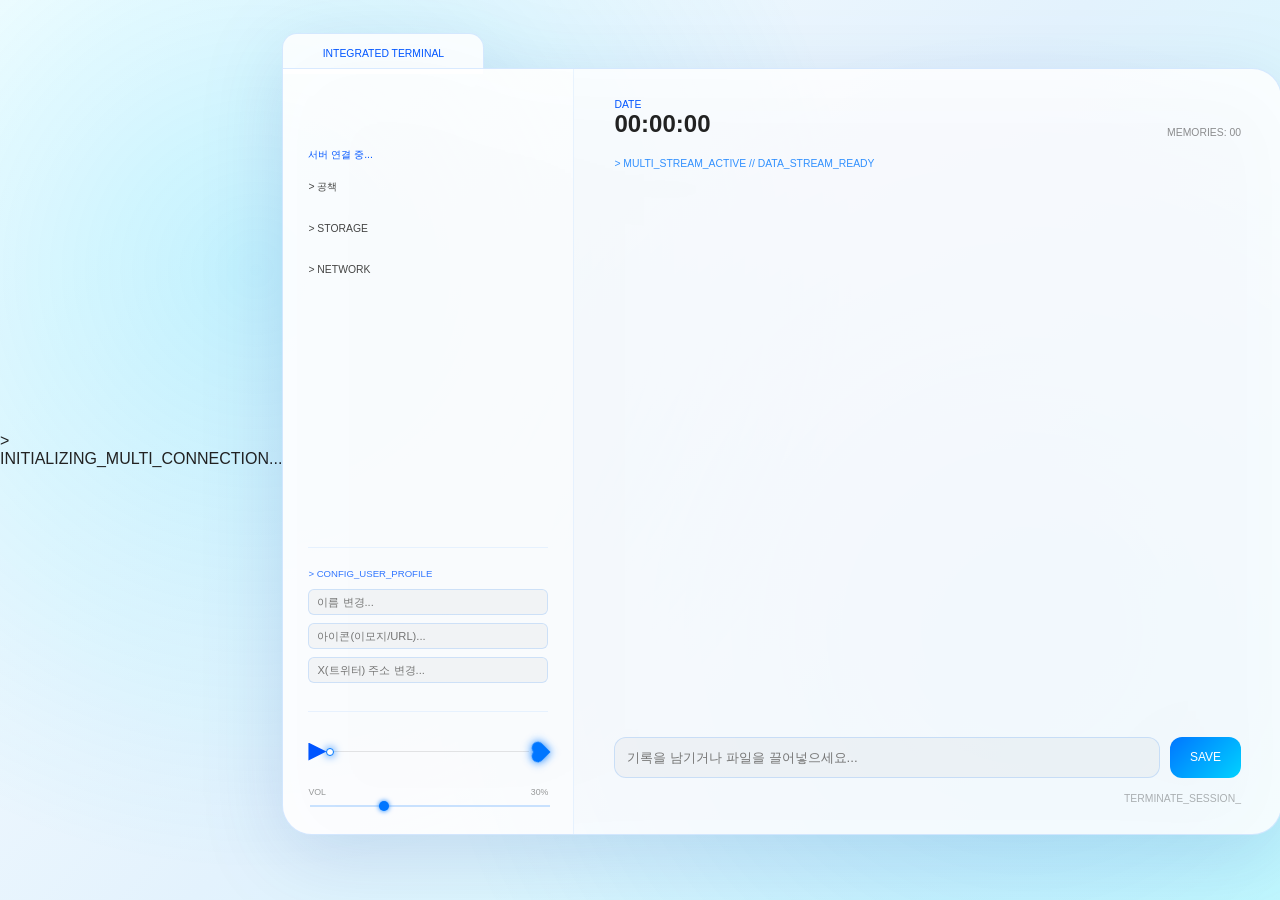
==== main.html @ 359baa12 "Refactor Firebase database imports and profile handling" ====
<!DOCTYPE html>
<html lang="ko">
<head>
    <meta charset="UTF-8">
    <meta name="viewport" content="width=device-width, initial-scale=1.0">
    <title>anajoyo / MULTI_INTEGRATED_TERMINAL</title>
    <link href="https://webfontworld.github.io/gmarket/GmarketSans.css" rel="stylesheet">
    <link rel="stylesheet" href="style.css">
    <style>
        .tool-btn {
            font-size: 9px;
            padding: 3px 8px;
            background: rgba(255, 255, 255, 0.05);
            border: 1px solid rgba(255, 126, 185, 0.3);
            color: #fff;
            cursor: pointer;
            border-radius: 4px;
            font-family: 'GmarketSansBold', sans-serif;
            transition: all 0.2s;
        }
        .tool-btn:hover { background: rgba(255, 126, 185, 0.2); }
        .tool-btn.active {
            background: #ff7eb9;
            color: #fff;
            border-color: #fff;
            box-shadow: 0 0 10px #ff7eb9;
        }
        #drawing-canvas {
            position: absolute;
            top: 0;
            left: 0;
            z-index: 500;
            pointer-events: none;
        }
        #chat-image-overlay {
            position: fixed;
            top: 0;
            left: 0;
            width: 100%;
            height: 100%;
            background: rgba(0, 0, 0, 0.9);
            z-index: 2000;
            display: none;
            align-items: center;
            justify-content: center;
            cursor: zoom-out;
        }
        #chat-image-overlay img {
            max-width: 90%;
            max-height: 90%;
            object-fit: contain;
            border: 2px solid rgba(255, 255, 255, 0.1);
            border-radius: 8px;
            box-shadow: 0 0 30px rgba(0, 0, 0, 0.5);
        }
        .user-list-container {
            display: flex;
            gap: 6px;
            flex-wrap: wrap;
            margin-bottom: 12px;
            min-height: 32px;
            align-items: center;
        }
        .user-avatar-btn {
            width: 32px;
            height: 32px;
            border-radius: 50%;
            background: linear-gradient(135deg, var(--main-pink), var(--main-purple));
            display: flex;
            align-items: center;
            justify-content: center;
            font-size: 14px;
            border: 2px solid rgba(255,255,255,0.2);
            cursor: pointer;
            box-shadow: 0 0 8px rgba(255, 126, 185, 0.3);
            transition: transform 0.2s, box-shadow 0.2s;
            position: relative;
        }
        .user-avatar-btn:hover {
            transform: scale(1.1);
            box-shadow: 0 0 15px var(--main-pink);
        }
        .user-avatar-btn .user-tooltip {
            position: absolute;
            bottom: -22px;
            left: 50%;
            transform: translateX(-50%);
            background: #111116;
            color: #fff;
            font-size: 8px;
            padding: 2px 6px;
            border-radius: 4px;
            border: 1px solid var(--main-pink);
            white-space: nowrap;
            display: none;
            z-index: 10;
        }
        .user-avatar-btn:hover .user-tooltip {
            display: block;
        }
    </style>
</head>
<body ondragover="event.preventDefault()" ondrop="window.handleDrop(event)">

    <div id="chat-image-overlay" onclick="window.closeChatImage()">
        <img id="chat-large-img" src="" alt="Large View">
    </div>

    <div id="sticker-book" class="sticker-container">
        <div class="sticker-header">
            <div class="header-title">
                <span style="font-size: 10px;">📁</span> MULTI_STICKER_EXPLORER_V1.0
            </div>
            <div style="display: flex; gap: 8px; align-items: center;">
                <button onclick="window.setMode('edit')" id="btn-edit" class="tool-btn active">MOVE_EDIT</button>
                <button onclick="window.setMode('draw')" id="btn-draw" class="tool-btn">PENCIL</button>
                <button onclick="window.setMode('erase')" id="btn-erase" class="tool-btn">ERASER</button>
                
                <input type="color" id="pen-color" value="#ff7eb9" style="width:18px; height:18px; border:none; background:none; cursor:pointer;">
                <button onclick="window.clearCanvas()" class="tool-btn" style="border-color: #ff4b4b; color: #ff4b4b;">CLEAR</button>
                <div class="header-close" onclick="window.closeStickerBook()">[CLOSE_X]</div>
            </div>
        </div>
        
        <div id="sticker-area-wrapper">
            <div id="sticker-area">
                <canvas id="drawing-canvas" width="4000" height="4000"></canvas>
            </div>
        </div>
    </div>
    
    <div id="system-log-bg"></div>
    <div id="boot-loader"><div id="loader-text">> INITIALIZING_MULTI_CONNECTION...</div></div>

    <div class="terminal-frame">
        <div class="content-wrapper">
            <aside class="sidebar">
                <div class="user-list-container" id="online-users-list"></div>

                <h3 id="session-name"></h3>
                <p id="session-status" style="font-size: 0.65rem; color: var(--accent-blue); margin-bottom:15px;">서버 연결 중...</p>
                
                <div style="font-size: 0.65rem; color:rgba(255,255,255,0.3); line-height:2.0;">
                    <div class="menu-item" onclick="window.handleMenu('DASHBOARD')">> 공책</div><br>
                    <div class="menu-item" onclick="window.handleMenu('STORAGE')">> STORAGE</div><br>
                    <div class="menu-item" onclick="window.handleMenu('NETWORK')">> NETWORK</div>
                </div>

                <div class="settings-panel">
                    <div class="settings-title">> CONFIG_USER_PROFILE</div>
                    <input type="text" id="edit-name" class="setting-input" placeholder="이름 변경..." oninput="window.updateProfile()">
                    <input type="text" id="edit-icon" class="setting-input" placeholder="아이콘(이모지/URL)..." oninput="window.updateProfile()">
                    <input type="text" id="edit-xurl" class="setting-input" placeholder="X(트위터) 주소 변경..." oninput="window.updateProfile()">
                </div>

                <div class="music-section">
                    <div class="arrow-player" id="arrow-player-wrap">
                        <div class="arrow-vane" id="music-btn" onclick="window.toggleMusic()"></div>
                        <div class="arrow-shaft-container" id="arrow-slider" onclick="window.seekMusic(event)">
                            <div class="arrow-shaft-bg">
                                <div class="arrow-shaft-fill" id="arrow-progress">
                                    <div class="arrow-circle-knob"></div>
                                </div>
                            </div>
                        </div>
                        <div class="arrow-point-heart"></div>
                    </div>

                    <div class="volume-container">
                        <div class="volume-label"><span>VOL</span><span id="vol-value">30%</span></div>
                        <input type="range" id="volume-range" min="0" max="100" value="30" oninput="window.changeVolume(this.value)">
                    </div>
                </div>
            </aside>

            <main class="main-content">
                <div id="diary-overlay">
                    <div class="calendar-header">
                        <div class="calendar-nav">
                            <span class="nav-btn" onclick="window.changeMonth(-1)">&lt;</span>
                            <span id="calendar-title" style="font-weight: bold; color: #fff; min-width: 100px; text-align: center;">2026. 05</span>
                            <span class="nav-btn" onclick="window.changeMonth(1)">&gt;</span>
                        </div>
                        <span style="color:var(--main-pink); cursor:pointer; font-size: 0.7rem;" onclick="window.closeDiary()">[CLOSE_X]</span>
                    </div>
                    <div class="diary-grid" id="diary-grid"></div>
                </div>
                
                <div style="display:flex; justify-content:space-between; align-items:flex-end; margin-bottom:20px;">
                    <div>
                        <div id="current-date" style="font-size: 0.65rem; color: var(--accent-blue);">DATE</div>
                        <div id="current-time" style="font-size: 1.5rem; font-weight: bold;">00:00:00</div>
                    </div>
                    <div id="post-count" style="font-size: 0.65rem; opacity: 0.5;">MEMORIES: 00</div>
                </div>

                <section class="system-board">
                    <div class="board-header">> MULTI_STREAM_ACTIVE // DATA_STREAM_READY</div>
                    <ul class="post-list" id="post-list"></ul>
                    
                    <div class="input-area">
                        <input type="text" id="comment-input" placeholder="기록을 남기거나 파일을 끌어넣으세요..." maxlength="200" onpaste="window.handlePaste(event)">
                        <button class="save-btn" onclick="window.saveComment()">SAVE</button>
                    </div>
                </section>

                <div class="disconnect-btn" onclick="window.logout()">TERMINATE_SESSION_</div>
            </main>
        </div>
    </div>

    <div id="diary-write-modal">
        <div class="write-box">
            <h4 id="write-modal-date">DATE_LOG: 2026-05-17</h4>
            <div id="diary-preview-area" onclick="document.getElementById('diary-file').click()">
                <span id="preview-placeholder">사진을 선택하거나 끌어넣으세요 (클릭)</span>
                <img id="write-img-preview" style="display:none; width:100%; height:100%; object-fit:cover;">
            </div>
            <input type="file" id="diary-file" hidden accept="image/*" onchange="window.previewDiaryImage(this)">
            <textarea id="diary-text-input" placeholder="오늘의 추억을 시스템에 기록하세요..."></textarea>
            <div class="btn-group">
                <button class="btn-cancel" onclick="window.closeWriteModal()">CANCEL</button>
                <button class="btn-save" onclick="window.saveDiary()">SAVE_RECORD</button>
                <button id="btn-delete-diary" class="btn-delete" onclick="window.deleteDiary()">DELETE_RECORD</button>
            </div>
        </div>
    </div>

    <div id="diary-modal" style="position:fixed; top:0; left:0; width:100%; height:100%; background:rgba(0,0,0,0.8); z-index:200; display:none; align-items:center; justify-content:center;" onclick="this.style.display='none'">
        <div class="modal-box" onclick="event.stopPropagation()">
            <div class="modal-left">
                <div id="modal-date" style="font-size:0.6rem; color:var(--accent-blue); margin-bottom:10px;"></div>
                <img id="modal-img" style="width:100%; border-radius:15px; margin-bottom:15px; border:1px solid rgba(255,255,255,0.1); cursor:pointer;" onclick="window.triggerEdit()">
                <div id="modal-text" style="font-family:var(--font-light); font-size:0.85rem; line-height:1.5; margin-bottom:20px; color:#fff;"></div>
                <div style="display:flex; gap:10px;">
                    <button id="btn-edit-trigger" class="btn-save" style="flex:1; padding:10px; font-size:0.65rem;" onclick="window.triggerEdit()">EDIT_POST</button>
                    <button class="btn-cancel" style="flex:1; padding:10px; font-size:0.65rem;" onclick="document.getElementById('diary-modal').style.display='none'">CLOSE</button>
                </div>
            </div>
            <div class="modal-right">
                <div style="font-size: 0.65rem; color: var(--accent-blue); margin-bottom: 15px; letter-spacing: 1px;">> FEEDBACK_LOG</div>
                <div class="diary-comment-list" id="diary-comment-list"></div>
                <div class="diary-comment-input-wrap">
                    <input type="text" id="diary-comment-input" class="diary-comment-input" placeholder="감상평 남기기...">
                    <button class="save-btn" style="padding:0 15px; border-radius:8px;" onclick="window.saveDiaryComment()">SEND</button>
                </div>
            </div>
        </div>
    </div>

  <script type="module">
        import { initializeApp } from "https://www.gstatic.com/firebasejs/12.13.0/firebase-app.js";
        import { getDatabase, ref, set, push, onValue, update, remove } from "https://www.gstatic.com/firebasejs/12.13.0/firebase-database.js";

        const firebaseConfig = {
            apiKey: "AIzaSyDi9JQLtpp4KaF5mGkf0aApv_fcQP2PpD0",
            authDomain: "nya-ppi.firebaseapp.com",
            databaseURL: "https://nya-ppi-default-rtdb.firebaseio.com",
            projectId: "nya-ppi",
            storageBucket: "nya-ppi.firebasestorage.app",
            messagingSenderId: "27439633492",
            appId: "1:27439633492:web:30be0dd3c47ae75562c9c1"
        };

        const app = initializeApp(firebaseConfig);
        const db = getDatabase(app);

        const chatRef = ref(db, 'multi_chat_history');
        const diaryRef = ref(db, 'multi_diaries');
        const stickerRef = ref(db, 'multi_stickers');

        // [고정] 로그인할 때 선택한 유저 세션 정보 가져오기
        let session = JSON.parse(localStorage.getItem('anajoyo_multi_session'));
        if (!session) { location.href = 'index.html'; }

        let lastMessageId = null;
        let drawingCanvas, ctx, isDrawing = false;
        let currentMode = 'edit';
        let currentCalendarDate = new Date();
        let selectedDiaryDate = "";
        let selectedDiaryImgData = "";
        let isEditing = false;
        let diaryAuthor = "";

        // 실시간 접속자 명단 표시 (프로필은 고정값 사용)
        const presenceRootRef = ref(db, 'multi_presence');
        
        // 1단계: 내 접속 상태 고정값으로 등록
        const myPresenceRef = ref(db, `multi_presence/${session.userId}`);
        const connectedRef = ref(db, '.info/connected');
        onValue(connectedRef, (snap) => {
            if (snap.val() === true) {
                const onDisconnectRef = ref(db, `multi_presence/${session.userId}`);
                // 접속 끊기면 삭제 예약
                remove(onDisconnectRef).then(() => {
                    // 접속 중일 때 내 고정 프로필 전송
                    set(myPresenceRef, {
                        name: session.name || 'Unknown',
                        icon: session.icon || '👤',
                        xUrl: session.xUrl || '',
                        status: 'ONLINE'
                    });
                });
            }
        });

        // 2단계: 접속자 목록 그리기
        onValue(presenceRootRef, (snap) => {
            const users = snap.val() || {};
            const listContainer = document.getElementById('online-users-list');
            const statusDisplay = document.getElementById('session-status');
            if (!listContainer) return;

            listContainer.innerHTML = '';
            const userEntries = Object.entries(users);
            statusDisplay.innerText = `현재 ${userEntries.length}명 접속 중!`;

            userEntries.forEach(([uid, udata]) => {
                const avatar = document.createElement('div');
                avatar.className = 'user-avatar-btn';
                
                if (uid === session.userId) {
                    avatar.style.border = '2px solid #fff';
                    avatar.style.boxShadow = '0 0 12px #ff7eb9';
                }

                const isImage = udata.icon && (udata.icon.startsWith('http') || udata.icon.startsWith('data:image'));
                avatar.innerHTML = isImage ? `<img src="${udata.icon}" style="width:100%; height:100%; object-fit:cover; border-radius:50%;">` : (udata.icon || '👤');
                avatar.innerHTML += `<div class="user-tooltip">${udata.name}</div>`;
                
                avatar.onclick = () => {
                    window.playSystemSound();
                    if(udata.xUrl) {
                        window.open(udata.xUrl, "_blank");
                        window.systemLog(`OPENING_X_OF_${udata.name}...`);
                    }
                };
                listContainer.appendChild(avatar);
            });
        });

        // 프로필 렌더링 함수
        function renderProfile() {
            const nameBox = document.getElementById('session-name');
            if (nameBox) nameBox.innerText = session.name || "Unknown";
            
            // 고정 프로필 모드이므로 입력창 값을 세션값으로 고정시키고 비활성화하거나 유지합니다.
            if(document.getElementById('edit-name')) document.getElementById('edit-name').value = session.name || '';
            if(document.getElementById('edit-icon')) document.getElementById('edit-icon').value = session.icon || '';
            if(document.getElementById('edit-xurl')) document.getElementById('edit-xurl').value = session.xUrl || '';
        }

        // 🌟 [변경] 프로필 수정 기능 차단 (고정 프로필)
        window.updateProfile = function() {
            // 더 이상 아무 작업도 하지 않고 입력창 값을 초기 고정값으로 강제 복구합니다.
            renderProfile();
        };

        window.openStickerBook = function() {
            const book = document.getElementById('sticker-book');
            const wrapper = document.getElementById('sticker-area-wrapper');
            book.style.display = 'flex'; 
            if(wrapper) { wrapper.scrollLeft = 0; wrapper.scrollTop = 0; }
            renderStickers();
            setupStickerDrop(); 
            initDrawingCanvas();
            window.setMode('edit');
            window.systemLog("OPENING_STICKER_BOOK...");
        };

        window.closeStickerBook = function() {
            document.getElementById('sticker-book').style.display = 'none';
            window.systemLog("CLOSING_STICKER_BOOK...");
        };

        function initDrawingCanvas() {
            drawingCanvas = document.getElementById('drawing-canvas');
            ctx = drawingCanvas.getContext('2d');
            ctx.lineCap = "round";
            drawingCanvas.addEventListener('mousedown', startDrawing);
            drawingCanvas.addEventListener('mousemove', drawLine);
            window.addEventListener('mouseup', stopDrawing);
        }

        window.setMode = function(mode) {
            currentMode = mode;
            const canvas = document.getElementById('drawing-canvas');
            document.querySelectorAll('.tool-btn').forEach(btn => btn.classList.remove('active'));
            const targetBtn = document.getElementById(`btn-${mode}`);
            if(targetBtn) targetBtn.classList.add('active');

            if (mode === 'edit') {
                canvas.style.pointerEvents = 'none';
                canvas.style.cursor = 'default';
            } else {
                canvas.style.pointerEvents = 'auto';
                canvas.style.cursor = 'crosshair';
                if (mode === 'erase') {
                    ctx.globalCompositeOperation = 'destination-out';
                    ctx.lineWidth = 25;
                } else {
                    ctx.globalCompositeOperation = 'source-over';
                    ctx.lineWidth = 4;
                }
            }
            window.systemLog(`MODE: ${mode.toUpperCase()}`);
        };

        function startDrawing(e) {
            if (currentMode === 'edit') return;
            isDrawing = true;
            const rect = drawingCanvas.getBoundingClientRect();
            ctx.beginPath();
            ctx.moveTo(e.clientX - rect.left, e.clientY - rect.top);
        }

        function drawLine(e) {
            if (!isDrawing || currentMode === 'edit') return;
            const rect = drawingCanvas.getBoundingClientRect();
            if (currentMode === 'draw') ctx.strokeStyle = document.getElementById('pen-color').value;
            ctx.lineTo(e.clientX - rect.left, e.clientY - rect.top);
            ctx.stroke();
        }

        function stopDrawing() { isDrawing = false; }

        window.clearCanvas = function() {
            if(confirm("그린 내용을 모두 지울까요?")) {
                ctx.clearRect(0, 0, drawingCanvas.width, drawingCanvas.height);
                window.systemLog("CANVAS_CLEARED.");
            }
        };

        function setupStickerDrop() {
            const area = document.getElementById('sticker-area');
            area.ondragover = (e) => e.preventDefault();
            area.ondrop = (e) => {
                e.preventDefault();
                const files = e.dataTransfer.files;
                if (files && files[0]) {
                    const reader = new FileReader();
                    reader.onload = (event) => {
                        const rect = area.getBoundingClientRect();
                        const posX = e.clientX - rect.left;
                        const posY = e.clientY - rect.top;
                        push(stickerRef, {
                            image: event.target.result,
                            posX: posX - 75, posY: posY - 75,
                            width: 150, timestamp: Date.now()
                        });
                        window.systemLog("STICKER_ADDED.");
                        window.playSystemSound();
                    };
                    reader.readAsDataURL(files[0]);
                }
            };
        }

        function renderStickers() {
            const area = document.getElementById('sticker-area');
            const wrapper = document.getElementById('sticker-area-wrapper');
            onValue(stickerRef, (snap) => {
                area.querySelectorAll('.sticker').forEach(s => s.remove());
                const data = snap.val() || {};
                Object.entries(data).forEach(([key, val]) => {
                    if (val.image) {
                        const sticker = document.createElement('div');
                        sticker.className = 'sticker';
                        sticker.style.left = (val.posX || 50) + 'px';
                        sticker.style.top = (val.posY || 50) + 'px';
                        sticker.style.width = (val.width || 150) + 'px';
                        sticker.innerHTML = `
                            <img src="${val.image}" style="width:100%; height:auto;">
                            <div class="resizer"></div>
                            <div class="sticker-delete" onclick="window.deleteSticker('${key}')" style="position:absolute; top:-10px; right:-10px; cursor:pointer; background:#fff; color:red; border-radius:50%; width:20px; height:20px; text-align:center; font-size:12px; line-height:20px; display:none; border:1px solid #ddd; z-index:210;">✕</div>
                        `;
                        sticker.onmouseenter = () => sticker.querySelector('.sticker-delete').style.display = 'block';
                        sticker.onmouseleave = () => sticker.querySelector('.sticker-delete').style.display = 'none';
                        sticker.onmousedown = (e) => {
                            if (currentMode !== 'edit' || e.target.className === 'resizer' || e.target.className === 'sticker-delete') return;
                            let shiftX = e.clientX - sticker.getBoundingClientRect().left;
                            let shiftY = e.clientY - sticker.getBoundingClientRect().top;
                            function onMouseMove(e) {
                                const rect = area.getBoundingClientRect();
                                sticker.style.left = (e.clientX - rect.left + wrapper.scrollLeft - shiftX) + 'px';
                                sticker.style.top = (e.clientY - rect.top + wrapper.scrollTop - shiftY) + 'px';
                            }
                            document.addEventListener('mousemove', onMouseMove);
                            document.onmouseup = () => {
                                document.removeEventListener('mousemove', onMouseMove);
                                update(ref(db, `multi_stickers/${key}`), { posX: parseInt(sticker.style.left), posY: parseInt(sticker.style.top) });
                                document.onmouseup = null;
                            };
                        };
                        const resizer = sticker.querySelector('.resizer');
                        resizer.onmousedown = (e) => {
                            if (currentMode !== 'edit') return;
                            e.stopPropagation();
                            let startX = e.clientX;
                            let startWidth = parseInt(sticker.style.width, 10);
                            function onMouseMove(e) {
                                const newWidth = startWidth + (e.clientX - startX);
                                if (newWidth > 50) sticker.style.width = newWidth + 'px';
                            }
                            document.addEventListener('mousemove', onMouseMove);
                            document.onmouseup = () => {
                                document.removeEventListener('mousemove', onMouseMove);
                                update(ref(db, `multi_stickers/${key}`), { width: parseInt(sticker.style.width) });
                                document.onmouseup = null;
                            };
                        };
                        area.appendChild(sticker);
                    }
                });
            });
        }

        window.deleteSticker = function(key) {
            if(confirm("이 스티커를 제거할까요?")) {
                remove(ref(db, `multi_stickers/${key}`));
                window.systemLog("STICKER_REMOVED");
            }
        };

        window.openDiary = function() { document.getElementById('diary-overlay').style.display = 'flex'; renderCalendar(); };
        window.closeDiary = function() { document.getElementById('diary-overlay').style.display = 'none'; };
        
        function renderCalendar() {
            const grid = document.getElementById('diary-grid');
            const title = document.getElementById('calendar-title');
            const year = currentCalendarDate.getFullYear();
            const month = currentCalendarDate.getMonth();
            title.innerText = `${year}. ${String(month + 1).padStart(2, '0')}`;
            
            onValue(diaryRef, (snap) => {
                const data = snap.val() || {}; grid.innerHTML = '';
                const firstDay = new Date(year, month, 1).getDay();
                const lastDate = new Date(year, month + 1, 0).getDate();
                for (let i = 0; i < firstDay; i++) { const empty = document.createElement('div'); empty.className = 'diary-cell'; empty.style.visibility = 'hidden'; grid.appendChild(empty); }
                for (let i = 1; i <= lastDate; i++) {
                    const dateKey = `${year}-${month + 1}-${i}`;
                    const cell = document.createElement('div'); cell.className = 'diary-cell';
                    if (new Date().toDateString() === new Date(year, month, i).toDateString()) cell.classList.add('today');
                    cell.innerHTML = `<span class="day-num">${i}</span>`;
                    if (data[dateKey]) {
                        cell.classList.add('filled');
                        cell.innerHTML += `<img src="${data[dateKey].image}" class="preview-img"><div class="preview-text">[${data[dateKey].author}] ${data[dateKey].text}</div>`;
                        cell.onclick = () => showDiaryDetail(dateKey, data[dateKey]);
                    } else cell.onclick = () => window.openWriteModal(dateKey);
                    grid.appendChild(cell);
                }
            });
        }

        function showDiaryDetail(dateKey, diaryData) {
            selectedDiaryDate = dateKey;
            diaryAuthor = diaryData.authorId || "";
            document.getElementById('modal-date').innerText = `DATE_LOG: ${dateKey} (WRITER: ${diaryData.author || 'Unknown'})`;
            document.getElementById('modal-img').src = diaryData.image;
            document.getElementById('modal-text').innerText = diaryData.text;
            
            const editBtn = document.getElementById('btn-edit-trigger');
            if (diaryAuthor === session.userId) {
                editBtn.style.display = 'block';
            } else {
                editBtn.style.display = 'none';
            }

            document.getElementById('diary-modal').style.display = 'flex';
            
            const commentRef = ref(db, `multi_diaries/${dateKey}/comments`);
            onValue(commentRef, (snap) => {
                const comments = snap.val() || {};
                const commentList = document.getElementById('diary-comment-list');
                commentList.innerHTML = '';
                Object.values(comments).sort((a,b) => a.timestamp - b.timestamp).forEach(c => {
                    const div = document.createElement('div'); div.className = 'diary-comment-item';
                    div.innerHTML = `<span class="diary-comment-sender">${c.name}</span><div class="diary-comment-text">${c.text}</div>`;
                    commentList.appendChild(div);
                });
                commentList.scrollTop = commentList.scrollHeight;
            });
        }

        window.saveDiaryComment = function() {
            const input = document.getElementById('diary-comment-input');
            const text = input.value.trim(); if(!text) return;
            push(ref(db, `multi_diaries/${selectedDiaryDate}/comments`), { name: session.name, text: text, timestamp: Date.now() });
            input.value = ''; window.playSystemSound();
        };

        window.triggerEdit = function() {
            if(diaryAuthor !== session.userId) { alert("자신이 작성한 기록만 수정할 수 있습니다!"); return; }
            const diaryData = { image: document.getElementById('modal-img').src, text: document.getElementById('modal-text').innerText };
            document.getElementById('diary-modal').style.display = 'none';
            window.openWriteModal(selectedDiaryDate, diaryData);
        };

        window.openWriteModal = function(dateKey, editData = null) {
            selectedDiaryDate = dateKey;
            document.getElementById('write-modal-date').innerText = `DATE_LOG: ${dateKey}`;
            const pImg = document.getElementById('write-img-preview');
            const placeholder = document.getElementById('preview-placeholder');
            const input = document.getElementById('diary-text-input');
            const delBtn = document.getElementById('btn-delete-diary');
            if(editData) {
                isEditing = true; selectedDiaryImgData = editData.image; pImg.src = editData.image; pImg.style.display = 'block';
                placeholder.style.display = 'none'; input.value = editData.text; delBtn.style.display = 'block';
            } else {
                isEditing = false; selectedDiaryImgData = ""; pImg.style.display = 'none';
                placeholder.style.display = 'block'; input.value = ""; delBtn.style.display = 'none';
            }
            document.getElementById('diary-write-modal').style.display = 'flex';
        };

        window.saveDiary = function() {
            const text = document.getElementById('diary-text-input').value.trim();
            if (!selectedDiaryImgData) { window.systemLog("ERROR: NO_IMAGE_DETECTED"); return; }
            const updateData = { image: selectedDiaryImgData, text: text || "...", timestamp: Date.now(), author: session.name, authorId: session.userId };
            
            const targetRef = ref(db, `multi_diaries/${selectedDiaryDate}`);
            const task = isEditing ? update(targetRef, updateData) : set(targetRef, updateData);
            task.then(() => { window.closeWriteModal(); window.playSystemSound(); window.systemLog("SUCCESS: DIARY_SAVED"); });
        };

        window.deleteDiary = function() {
            if(confirm("이 일기 기록을 영구히 삭제할까요?")) {
                remove(ref(db, `multi_diaries/${selectedDiaryDate}`)).then(() => { window.closeWriteModal(); window.playSystemSound(); window.systemLog("SUCCESS: DIARY_DELETED"); });
            }
        };

        window.systemLog = function(msg) {
            const logBg = document.getElementById('system-log-bg');
            const div = document.createElement('div'); div.innerText = `> ${msg}`;
            logBg.appendChild(div); if (logBg.childNodes.length > 6) logBg.removeChild(logBg.firstChild);
        };

        window.changeMonth = function(delta) { currentCalendarDate.setMonth(currentCalendarDate.getMonth() + delta); renderCalendar(); };
        window.closeWriteModal = function() { document.getElementById('diary-write-modal').style.display = 'none'; };
        
        window.previewDiaryImage = function(input) {
            const file = input.files[0]; if (file) {
                const reader = new FileReader();
                reader.onload = (e) => {
                    selectedDiaryImgData = e.target.result; const img = document.getElementById('write-img-preview');
                    img.src = e.target.result; img.style.display = 'block'; document.getElementById('preview-placeholder').style.display = 'none';
                };
                reader.readAsDataURL(file);
            }
        };

        window.handleDrop = function(e) { e.preventDefault(); const files = e.dataTransfer.files; if (files && files[0]) processFile(files[0]); };
        window.handlePaste = function(e) {
            const items = (e.clipboardData || e.originalEvent.clipboardData).items;
            for (let item of items) if (item.type.indexOf("image") !== -1) processFile(item.getAsFile());
        };

        function processFile(file) {
            if (!file.type.match('image.*')) return;
            const reader = new FileReader();
            reader.onload = (e) => {
                const img = new Image();
                img.onload = () => {
                    const canvas = document.createElement('canvas'); const MAX_WIDTH = 800;
                    let width = img.width; let height = img.height;
                    if (width > MAX_WIDTH) { height *= MAX_WIDTH / width; width = MAX_WIDTH; }
                    canvas.width = width; canvas.height = height; canvas.getContext('2d').drawImage(img, 0, 0, width, height);
                    const compressedData = canvas.toDataURL('image/jpeg', 0.7); sendDirectMessage(compressedData); window.systemLog("IMAGE_TRANSMITTED");
                };
                img.src = e.target.result;
            };
            reader.readAsDataURL(file);
        }

        function sendDirectMessage(content) {
            push(chatRef, { 
                id: Date.now(), 
                senderId: session.userId, 
                senderName: session.name, 
                content: content, 
                time: new Date().toLocaleTimeString([], {hour: '2-digit', minute:'2-digit'}) 
            });
        }

        const bgm = new Audio('bgm.mp3'); bgm.loop = true; bgm.volume = 0.3; let isPlaying = false;
        window.seekMusic = function(e) {
            if (!bgm.duration) return;
            const slider = document.getElementById('arrow-slider'); const rect = slider.getBoundingClientRect();
            const percent = Math.min(Math.max((e.clientX - rect.left) / rect.width, 0), 1);
            bgm.currentTime = percent * bgm.duration; document.getElementById('arrow-progress').style.width = (percent * 100) + "%";
            if (!isPlaying) toggleMusic();
        };

        window.toggleMusic = function() {
            const btn = document.getElementById('music-btn');
            if (!isPlaying) { bgm.play().catch(() => {}); btn.classList.add('playing'); document.getElementById('arrow-player-wrap').classList.add('beating'); isPlaying = true; requestAnimationFrame(syncArrow); }
            else { bgm.pause(); btn.classList.remove('playing'); document.getElementById('arrow-player-wrap').classList.remove('beating'); isPlaying = false; }
        };

        function syncArrow() {
            if (!isPlaying) return; if (bgm.duration) document.getElementById('arrow-progress').style.width = (bgm.currentTime / bgm.duration) * 100 + "%";
            requestAnimationFrame(syncArrow);
        }

        window.changeVolume = function(val) { bgm.volume = val / 100; document.getElementById('vol-value').innerText = val + "%"; };
        window.handleMenu = function(type) { window.playSystemSound(); if(type === 'DASHBOARD') window.openStickerBook(); if(type === 'STORAGE') window.openDiary(); window.systemLog(`ACCESSING_${type}... OK`); };
        
        window.playSystemSound = function() {
            try {
                const audioCtx = new (window.AudioContext || window.webkitAudioContext)();
                const oscillator = audioCtx.createOscillator(); const gainNode = audioCtx.createGain();
                oscillator.type = 'sine'; oscillator.frequency.setValueAtTime(850, audioCtx.currentTime);
                gainNode.gain.setValueAtTime(0.05, audioCtx.currentTime); oscillator.connect(gainNode); gainNode.connect(audioCtx.destination);
                oscillator.start(); oscillator.stop(audioCtx.currentTime + 0.1);
            } catch (e) {}
        };

        // 초기 프로필 로드
        renderProfile(); 
        
        setTimeout(() => { 
            const loader = document.getElementById('boot-loader'); 
            if(loader) { loader.style.opacity = "0"; setTimeout(() => loader.remove(), 500); } 
        }, 800);
        
        onValue(chatRef, (snapshot) => {
            const data = snapshot.val();
            renderComments(data);
            if (data) {
                const keys = Object.keys(data);
                const latestKey = keys[keys.length - 1];
                if (lastMessageId && lastMessageId !== latestKey && data[latestKey].senderId !== session.userId) {
                    window.playSystemSound();
                    window.systemLog("NEW_MESSAGE_RECEIVED");
                }
                lastMessageId = latestKey;
            }
        });

        function renderComments(data) {
            const postList = document.getElementById('post-list'); postList.innerHTML = ''; if (!data) return;
            const entries = Object.entries(data); document.getElementById('post-count').innerText = `MEMORIES: ${String(entries.length).padStart(2, '0')}`;
            entries.forEach(([key, post]) => {
                const li = document.createElement('li'); const isMe = post.senderId === session.userId; li.className = `post-item ${isMe ? 'me' : 'other'}`;
                const isImg = post.content.startsWith('data:image/') || /(https?:\/\/.*\.(?:png|jpg|jpeg|gif|webp))/i.test(post.content);
                li.innerHTML = ` ${isMe ? `<div class="delete-btn" onclick="window.deleteMessage('${key}')">✕</div>` : ''} <div class="post-sender">${post.senderName}</div> <div class="post-text">${isImg ? `<img src="${post.content}" onclick="window.zoomChatImage(this.src)" style="cursor:zoom-in;">` : post.content}</div> <div class="post-info"><span>${post.time}</span></div> `;
                postList.appendChild(li);
            });
            postList.scrollTop = postList.scrollHeight;
        }

        window.deleteMessage = function(key) { if (confirm("기록을 파기할까요?")) remove(ref(db, `multi_chat_history/${key}`)); };
        window.closeChatImage = function() { document.getElementById('chat-image-overlay').style.display = 'none'; };
        window.zoomChatImage = function(imgSrc) {
            const overlay = document.getElementById('chat-image-overlay');
            const largeImg = document.getElementById('chat-large-img');
            largeImg.src = imgSrc; overlay.style.display = 'flex'; window.systemLog("VIEWING_EXPANDED_IMAGE");
        };

        window.saveComment = function() {
            const input = document.getElementById('comment-input'); const text = input.value.trim(); if (!text) return;
            sendDirectMessage(text); input.value = ''; window.playSystemSound(); 
        };

        document.getElementById('comment-input').addEventListener('keypress', (e) => { if(e.key === 'Enter') window.saveComment(); });
        document.getElementById('diary-comment-input').addEventListener('keypress', (e) => { if(e.key === 'Enter') window.saveDiaryComment(); });
        
        function updateClock() {
            const now = new Date(); document.getElementById('current-time').textContent = now.toLocaleTimeString('en-GB');
            document.getElementById('current-date').textContent = now.toLocaleDateString('ko-KR', { year: 'numeric', month: 'long', day: 'numeric' });
        }
        setInterval(updateClock, 1000); updateClock();

        window.logout = function() {
            if (confirm("시스템을 종료하고 로그아웃하시겠습니까?")) {
                localStorage.removeItem('anajoyo_multi_session');
                if (myPresenceRef) {
                    remove(myPresenceRef).then(() => {
                        window.playSystemSound(); alert("SESSION TERMINATED."); location.href = "index.html";
                    }).catch(() => { location.href = "index.html"; });
                } else { location.href = "index.html"; }
            }
        };
    </script>
</body>
</html>
---- style.css ----
/* [원본 스타일 유지 및 강화 - 흰색 & 파란색 테마 변환] */
:root {
    --main-pink: #0076ff;       /* 메인 포인트 블루 (기존 핑크 대체) */
    --main-purple: #00d2ff;     /* 서브 스카이 블루 (기존 퍼플 대체) */
    --dark-bg: #f4f7f6;         /* 기본 라이트 배경 */
    --panel-bg: rgba(255, 255, 255, 0.85); /* 투명한 화이트 패널 배경 */
    --bubble-me: rgba(0, 118, 255, 0.15);  /* 내 말풍선: 연한 블루 */
    --bubble-other: rgba(0, 0, 0, 0.06);   /* 상대방 말풍선: 연한 그레이 */
    --accent-blue: #0055ff;     /* 딥 블루 강조색 */
    --font-main: 'GmarketSansBold', sans-serif;
    --font-light: 'GmarketSansLight', sans-serif;
    /* 추가된 화사한 테마 변수 */
    --cal-bg: rgba(0, 0, 0, 0.02);
    --cal-border: rgba(0, 118, 255, 0.15);
    --cal-filled: rgba(0, 118, 255, 0.08);
}

body {
    background-color: #e3f2fd;
    background-image: 
        radial-gradient(circle at 20% 30%, rgba(0, 210, 255, 0.2) 0%, transparent 50%),
        radial-gradient(circle at 80% 70%, rgba(0, 118, 255, 0.15) 0%, transparent 50%),
        linear-gradient(135deg, #ffffff 0%, #e3f2fd 50%, #ccfffe 100%),
        linear-gradient(rgba(0, 118, 255, 0.08) 1px, transparent 1px),
        linear-gradient(90deg, rgba(0, 118, 255, 0.08) 1px, transparent 1px);
    background-size: 100% 100%, 100% 100%, 100% 100%, 40px 40px, 40px 40px;
    color: #222; font-family: var(--font-main);
    margin: 0; display: flex; justify-content: center; align-items: center;
    min-height: 100vh; overflow: hidden;
}

#system-log-bg {
    position: fixed; bottom: 15px; left: 15px;
    font-family: 'Courier New', monospace; font-size: 10px;
    color: var(--main-pink); opacity: 0.5;
    pointer-events: none; z-index: 1; line-height: 1.4;
}

.terminal-frame {
    width: 90vw; height: 85vh;
    max-width: 1100px;
    position: relative; z-index: 10;
    filter: drop-shadow(0 20px 40px rgba(0, 50, 150, 0.15));
    animation: terminalScanOpen 0.8s cubic-bezier(0.16, 1, 0.3, 1) 0.6s both;
}

.terminal-frame::before {
    content: "INTEGRATED TERMINAL";
    position: absolute; top: -35px; left: 0;
    width: 200px; height: 40px;
    background: var(--panel-bg);
    border: 1px solid rgba(0, 118, 255, 0.15);
    border-bottom: none;
    border-radius: 15px 15px 0 0;
    display: flex; align-items: center; justify-content: center;
    font-size: 0.65rem; color: var(--accent-blue);
    backdrop-filter: blur(25px);
}

.content-wrapper {
    width: 100%; height: 100%;
    background: var(--panel-bg);
    border: 1px solid rgba(0, 118, 255, 0.15);
    border-radius: 0 30px 30px 30px;
    backdrop-filter: blur(25px);
    display: flex; overflow: hidden;
}

@keyframes terminalScanOpen {
    0% { transform: translateY(20px); opacity: 0; }
    100% { transform: translateY(0); opacity: 1; }
}

.sidebar {
    width: 240px; border-right: 1px solid rgba(0, 118, 255, 0.08);
    display: flex; flex-direction: column; padding: 25px; background: rgba(255, 255, 255, 0.4);
    overflow-y: auto;
}

#session-icon { 
    width:55px; height:55px; margin-bottom:15px; border-radius:12px; 
    display:flex; align-items:center; justify-content:center; font-size:1.3rem; 
    overflow: hidden; box-shadow: 0 0 15px rgba(0, 118, 255, 0.15);
    background: #fff;
}

#session-name { margin: 0; font-size: 0.9rem; color: var(--main-pink); }

.menu-item {
    cursor: pointer; transition: 0.2s; display: block; width: 100%; /* inline-block 대신 block으로 안정화 */
    color: #444; box-sizing: border-box;
}
.menu-item:hover {
    color: var(--accent-blue); text-shadow: 0 0 8px rgba(0, 85, 255, 0.3); transform: translateX(5px);
}

.settings-panel {
    margin-top: auto; padding-top: 20px; border-top: 1px solid rgba(0, 118, 255, 0.08);
}
.settings-title { font-size: 0.6rem; color: var(--accent-blue); margin-bottom: 10px; opacity: 0.8; }
.setting-input {
    width: 100%; background: rgba(0, 0, 0, 0.03); border: 1px solid rgba(0, 118, 255, 0.15);
    border-radius: 6px; padding: 6px 8px; color: #222; font-size: 0.7rem; font-family: var(--font-light);
    margin-bottom: 8px; outline: none; box-sizing: border-box;
}
.setting-input:focus { border-color: var(--main-pink); background: #fff; }

.music-section { margin-top: 20px; border-top: 1px solid rgba(0, 118, 255, 0.08); padding-top: 15px; }

.arrow-player {
    display: flex; align-items: center; width: 100%; height: 50px; position: relative; margin-bottom: 10px;
}

.arrow-vane {
    width: 18px; height: 18px; background: var(--accent-blue);
    clip-path: polygon(0% 0%, 100% 50%, 0% 100%);
    cursor: pointer; transition: 0.3s; z-index: 10;
}
.arrow-vane.playing {
    background: var(--main-pink);
    clip-path: polygon(15% 0%, 40% 0%, 40% 100%, 15% 100%, 60% 0%, 85% 0%, 85% 100%, 60% 100%);
    filter: drop-shadow(0 0 8px var(--main-pink));
}

.arrow-shaft-container {
    flex: 1; height: 30px; display: flex; align-items: center; cursor: pointer; position: relative; margin: 0 5px;
}
.arrow-shaft-bg { width: 100%; height: 1.5px; background: rgba(0, 0, 0, 0.1); position: relative; }
.arrow-shaft-fill { 
    height: 100%; width: 0%; background: linear-gradient(90deg, var(--accent-blue), var(--main-pink)); 
    position: relative; transition: width 0.1s linear; 
}

.arrow-circle-knob {
    width: 6px; height: 6px; background: #fff; border-radius: 50%;
    position: absolute; right: -3px; top: 50%;
    transform: translateY(-50%);
    box-shadow: 0 0 8px var(--main-pink);
    border: 1px solid var(--main-pink);
}

.arrow-point-heart {
    width: 12px; height: 12px; background: var(--main-pink);
    transform: rotate(-45deg); 
    position: relative; flex-shrink: 0; margin-left: 2px;
    filter: drop-shadow(0 0 5px var(--main-pink));
}
.arrow-point-heart::before, .arrow-point-heart::after {
    content: ''; width: 12px; height: 12px; background: var(--main-pink); border-radius: 50%; position: absolute;
}
.arrow-point-heart::before { left: -6px; top: 0; }
.arrow-point-heart::after { left: 0; top: -6px; }

.beating .arrow-point-heart { animation: point-pulse 0.8s infinite; }
@keyframes point-pulse {
    0% { transform: rotate(-45deg) scale(1); }
    50% { transform: rotate(-45deg) scale(1.2); }
    100% { transform: rotate(-45deg) scale(1); }
}

.volume-container { display: flex; flex-direction: column; gap: 6px; }
.volume-label { font-size: 0.55rem; color: rgba(0, 0, 0, 0.4); display: flex; justify-content: space-between; }
#volume-range {
    -webkit-appearance: none; width: 100%; height: 2px; background: rgba(0, 118, 255, 0.2);
    outline: none; cursor: pointer;
}
#volume-range::-webkit-slider-thumb {
    -webkit-appearance: none; width: 10px; height: 10px; background: var(--main-pink);
    border-radius: 50%; box-shadow: 0 0 5px var(--main-pink);
}

.main-content { flex: 1; display: flex; flex-direction: column; padding: 30px 40px; overflow: hidden; position: relative; }
.system-board { flex: 1; display: flex; flex-direction: column; overflow: hidden; height: 100%; }
.board-header { font-size: 0.65rem; color: var(--main-pink); margin-bottom: 10px; opacity: 0.8; }

.post-list { 
    flex: 1; list-style: none; padding: 10px; margin: 0; overflow-y: auto; 
    display: flex; flex-direction: column; gap: 15px; scroll-behavior: smooth;
}

.post-item {
    max-width: 75%; padding: 12px 16px; position: relative;
    animation: popIn 0.3s ease-out both; box-shadow: 0 4px 12px rgba(0,0,0,0.06);
}

.post-item.other {
    align-self: flex-start; background: var(--bubble-other);
    border: 1px solid rgba(0, 0, 0, 0.05); border-radius: 0 15px 15px 15px;
}
.post-item.other::after {
    content: ''; position: absolute; left: -8px; top: 0;
    border-right: 8px solid rgba(0, 0, 0, 0.05); border-bottom: 8px solid transparent;
}

.post-item.me {
    align-self: flex-end; background: var(--bubble-me);
    border: 1px solid rgba(0, 118, 255, 0.2); border-radius: 15px 0 15px 15px;
}
.post-item.me::after {
    content: ''; position: absolute; right: -8px; top: 0;
    border-left: 8px solid var(--bubble-me); border-bottom: 8px solid transparent; /* 가짜말풍선 꼬리 색상 버그 수정 */
}

.delete-btn {
    position: absolute; top: -5px; right: -5px;
    width: 18px; height: 18px; background: #fff;
    border: 1px solid var(--main-pink); color: var(--main-pink);
    border-radius: 50%; display: flex; align-items: center; justify-content: center;
    font-size: 9px; cursor: pointer; opacity: 0; transition: 0.2s; z-index: 10;
}
.post-item.me:hover .delete-btn { opacity: 1; }
.delete-btn:hover { background: var(--main-pink); color: #fff; }

.post-sender { font-size: 0.65rem; font-weight: bold; margin-bottom: 4px; color: var(--accent-blue); }
.me .post-sender { text-align: right; color: var(--main-pink); }
.post-text { font-family: var(--font-light); font-size: 0.9rem; color: #333; line-height: 1.4; word-break: break-all; }
.post-text img { max-width: 100%; border-radius: 10px; margin-top: 8px; display: block; border: 1px solid rgba(0,118,255,0.1); }
.post-info { display: flex; justify-content: flex-end; margin-top: 5px; font-size: 0.6rem; color: rgba(0, 0, 0, 0.3); }
.other .post-info { justify-content: flex-start; }

.input-area { display: flex; gap: 10px; margin-top: 15px; padding-bottom: 5px; }
#comment-input {
    flex: 1; background: rgba(0, 0, 0, 0.03); border: 1px solid rgba(0, 118, 255, 0.15);
    border-radius: 12px; padding: 12px; color: #222; font-family: var(--font-light); outline: none;
}
#comment-input:focus { background: #fff; border-color: var(--main-pink); }
.save-btn {
    background: linear-gradient(135deg, var(--main-pink), var(--main-purple));
    border: none; color: #fff; padding: 0 20px; border-radius: 12px;
    cursor: pointer; font-family: var(--font-main); font-size: 0.75rem;
    transition: 0.3s;
}
.save-btn:hover { filter: brightness(1.1); box-shadow: 0 0 15px rgba(0, 118, 255, 0.3); }

.disconnect-btn { margin-top: 10px; font-size: 0.65rem; color: rgba(0,0,0,0.3); cursor: pointer; text-align: right; }
.post-list::-webkit-scrollbar { width: 4px; }
.post-list::-webkit-scrollbar-thumb { background: rgba(0,118,255,0.15); border-radius: 10px; }

/* --- ❄️ 로딩 화면 하얀색 & 파란색 테마 변수 맵핑 버그 수정 --- */
#loading-screen {
    position: fixed; top: 0; left: 0; width: 100%; height: 100%;
    background: var(--dark-bg); z-index: 100; /* 존재하지 않는 변수 제거 */
    display: flex; flex-direction: column; justify-content: center; align-items: center;
    transition: opacity 1s ease-out;
}
.loader-box { width: 300px; text-align: left; }
.loader-bar { 
    width: 0%; height: 4px; 
    background: var(--main-pink); /* 파란색 매핑 */
    box-shadow: 0 0 20px var(--main-pink), 0 0 40px rgba(0, 118, 255, 0.4); 
    margin: 15px 0; 
    transition: width 0.4s cubic-bezier(0.1, 0.7, 1.0, 0.1); 
}
.loading-text { 
    font-family: var(--font-light); 
    font-size: 0.85rem; 
    color: var(--main-pink); 
    letter-spacing: 2px; 
    margin-bottom: 5px; 
    height: 20px;
    text-shadow: 0 0 8px rgba(0, 118, 255, 0.4);
}
#percent {
    color: #222; /* 화사한 라이트 테마에 맞춰 가독성 확보 */
    font-family: var(--font-main);
    font-size: 0.9rem;
    text-align: right;
}

@keyframes popIn { from { opacity: 0; transform: scale(0.98) translateY(5px); } to { opacity: 1; transform: scale(1) translateY(0); } }

/* [개선된 캘린더 스타일 - 화사한 버전] */
#diary-overlay {
    position: absolute; top: 0; left: 0; width: 100%; height: 100%;
    background: rgba(255, 255, 255, 0.96); z-index: 100; display: none;
    flex-direction: column; padding: 30px; box-sizing: border-box;
    backdrop-filter: blur(15px); animation: popIn 0.3s ease-out;
}
.calendar-header { display: flex; justify-content: space-between; align-items: center; margin-bottom: 20px; }
.calendar-nav { display: flex; align-items: center; gap: 15px; color: var(--accent-blue); font-size: 0.8rem; }
.nav-btn { cursor: pointer; padding: 5px 10px; background: rgba(0,118,255,0.08); border-radius: 5px; transition: 0.2s; color: var(--accent-blue); }
.nav-btn:hover { background: var(--accent-blue); color: #fff; }

.diary-grid { 
    display: grid; grid-template-columns: repeat(7, 1fr); gap: 10px; 
    flex: 1; overflow-y: auto; padding-right: 5px;
    grid-auto-rows: 120px;
}
.diary-cell {
    background: var(--cal-bg); border: 1px solid var(--cal-border);
    border-radius: 12px; padding: 8px; cursor: pointer;
    position: relative; transition: 0.3s; 
    display: flex; flex-direction: column;
    overflow: hidden;
}
.diary-cell:hover { 
    border-color: var(--accent-blue); background: rgba(0, 118, 255, 0.08); 
    transform: scale(1.02); z-index: 2;
}
.diary-cell.today { border-color: var(--accent-blue); border-width: 2px; background: rgba(0, 118, 255, 0.03); }
.diary-cell.filled { border-color: var(--main-pink); background: var(--cal-filled); }
.diary-cell .day-num { font-size: 0.75rem; font-weight: bold; color: rgba(0,0,0,0.4); margin-bottom: 4px; }
.diary-cell.today .day-num { color: var(--accent-blue); text-shadow: 0 0 5px rgba(0, 85, 255, 0.2); }
.diary-cell .preview-img { 
    width: 100%; height: 65px; object-fit: cover; border-radius: 6px; 
    margin-top: auto; filter: brightness(0.9); transition: 0.3s; 
}
.diary-cell:hover .preview-img { filter: brightness(1); }
.diary-cell .preview-text { 
    font-size: 0.6rem; color: #222; margin-top: 4px; 
    white-space: nowrap; overflow: hidden; text-overflow: ellipsis; font-family: var(--font-light); 
}

#diary-write-modal {
    position: fixed; top: 0; left: 0; width: 100%; height: 100%;
    background: rgba(0, 0, 0, 0.4); z-index: 300; display: none;
    align-items: center; justify-content: center; backdrop-filter: blur(8px);
}
.write-box {
    background: #fff; border: 1px solid var(--main-pink);
    width: 90%; max-width: 480px; padding: 30px; border-radius: 25px;
    box-shadow: 0 0 30px rgba(0, 118, 255, 0.15);
    animation: popIn 0.3s ease-out;
}
.write-box h4 { margin-top: 0; font-size: 0.8rem; color: var(--main-pink); letter-spacing: 1px; }

#diary-preview-area {
    width: 100%; height: 220px; background: rgba(0,0,0,0.02);
    border: 2px dashed rgba(0, 118, 255, 0.2); border-radius: 15px;
    display: flex; align-items: center; justify-content: center;
    cursor: pointer; overflow: hidden; margin-bottom: 20px; transition: 0.3s;
}
#diary-preview-area:hover { border-color: var(--main-pink); background: rgba(0, 118, 255, 0.03); }
#preview-placeholder { font-size: 0.7rem; color: rgba(0,0,0,0.4); font-family: var(--font-light); }

#diary-text-input {
    width: 100%; height: 80px; background: rgba(0,0,0,0.02);
    border: 1px solid rgba(0,0,0,0.08); border-radius: 12px;
    padding: 15px; color: #222; font-family: var(--font-light); font-size: 0.85rem;
    resize: vertical; outline: none; box-sizing: border-box; margin-bottom: 20px; /* 좌우 리사이즈 방지 */
    transition: 0.3s;
}
#diary-text-input:focus { border-color: var(--main-pink); background: #fff; }

.btn-group { display: flex; gap: 10px; flex-wrap: wrap; }
.btn-cancel, .btn-save, .btn-delete {
    flex: 1; padding: 12px; border-radius: 10px; font-family: var(--font-main);
    font-size: 0.7rem; cursor: pointer; transition: 0.3s; border: none; min-width: 80px;
}
.btn-cancel { background: rgba(0,0,0,0.05); color: #666; }
.btn-cancel:hover { background: rgba(0,0,0,0.08); color: #222; }
.btn-save { background: linear-gradient(135deg, var(--main-pink), var(--main-purple)); color: #fff; }
.btn-save:hover { transform: translateY(-2px); box-shadow: 0 5px 15px rgba(0, 118, 255, 0.2); }
.btn-delete { background: #ff4b4b; color: #fff; flex: 0 0 auto; width: 100%; margin-top: 5px; display: none; }
.btn-delete:hover { background: #ff0000; }

.modal-box {
    background: #fff; border: 1px solid var(--main-pink);
    width: 90%; max-width: 800px; padding: 30px; border-radius: 25px; 
    display: flex; flex-wrap: wrap; gap: 25px; text-align: left; animation: popIn 0.3s ease-out; /* 반응형 flex-wrap 보완 */
    box-shadow: 0 10px 40px rgba(0,118,255,0.1);
}
.modal-left { flex: 1.3; min-width: 280px; }
.modal-right { 
    flex: 1; border-left: 1px solid rgba(0,0,0,0.05); 
    padding-left: 25px; display: flex; flex-direction: column; min-width: 250px;
}
.diary-comment-list { flex: 1; overflow-y: auto; margin-bottom: 15px; font-size: 0.75rem; padding-right: 5px; }
.diary-comment-item { 
    margin-bottom: 12px; padding: 10px; background: rgba(0,0,0,0.02); 
    border-radius: 8px; animation: popIn 0.3s ease-out;
}
.diary-comment-sender { font-weight: bold; color: var(--main-pink); margin-bottom: 3px; display: block; font-size: 0.65rem; }
.diary-comment-text { font-family: var(--font-light); color: #444; line-height: 1.4; }

.diary-comment-input-wrap { display: flex; gap: 8px; background: rgba(0,0,0,0.03); padding: 5px; border-radius: 10px; border: 1px solid rgba(0,118,255,0.1); }
.diary-comment-input { 
    flex: 1; background: transparent; border: none;
    color: #222; padding: 8px 12px; font-size: 0.75rem; outline: none; font-family: var(--font-light);
}

/* [스티커 컨테이너 - 메인 박스를 덮는 팝업 형태] */
.sticker-container { 
    position: fixed !important; 
    top: 50% !important; 
    left: 50% !important; 
    transform: translate(-50%, -50%) !important; 
    width: 98vw !important; 
    height: 95vh !important; 
    display: none; 
    z-index: 10000 !important; 
    background: rgba(255, 255, 255, 0.98); 
    border: 2px solid var(--main-pink);
    border-radius: 24px;
    box-shadow: 0 0 100px rgba(0, 50, 150, 0.15);
    backdrop-filter: blur(40px);
    overflow: hidden;
    flex-direction: column;
}

.sticker-container::before {
    display: none !important;
}

.sticker-header {
    display: flex;
    align-items: center;
    justify-content: space-between;
    width: 100%;
    height: 40px; 
    background: rgba(0, 118, 255, 0.05);
    border-bottom: 1px solid rgba(0, 118, 255, 0.15);
    padding: 0 15px;
    box-sizing: border-box;
    flex-shrink: 0;
}

.header-title {
    font-size: 0.7rem;
    color: var(--main-pink);
    opacity: 0.9;
    font-family: var(--font-main);
    display: flex;
    align-items: center;
    gap: 8px;
}

.tool-btn {
    font-size: 9px;
    padding: 3px 8px;
    background: rgba(0, 0, 0, 0.03);
    border: 1px solid rgba(0, 118, 255, 0.3);
    color: #444;
    cursor: pointer;
    border-radius: 4px;
    font-family: var(--font-main);
    transition: all 0.2s;
}

.tool-btn:hover {
    background: rgba(0, 118, 255, 0.1);
}

.tool-btn.active {
    background: var(--main-pink);
    color: #fff;
    border-color: #fff;
    box-shadow: 0 0 10px rgba(0, 118, 255, 0.3);
}

.header-close {
    font-size: 0.65rem;
    color: var(--main-pink);
    cursor: pointer;
    padding: 2px 8px;
    border: 1px solid rgba(0, 118, 255, 0.3);
    border-radius: 4px;
    background: #fff;
    transition: all 0.2s ease;
}

.header-close:hover {
    background: var(--main-pink);
    color: #fff;
    box-shadow: 0 0 10px var(--main-pink);
}

#sticker-area-wrapper {
    flex: 1; 
    width: 100%;
    height: 100%; 
    overflow: auto; 
    position: relative;
    background: rgba(0, 118, 255, 0.01); 
}

#sticker-area {
    width: 4000px; 
    height: 4000px; 
    position: relative;
    background-image: 
        radial-gradient(rgba(0, 118, 255, 0.05) 1.5px, transparent 1.5px);
    background-size: 50px 50px; 
}

#drawing-canvas {
    position: absolute;
    top: 0;
    left: 0;
    z-index: 500; 
    cursor: crosshair;
    pointer-events: none; 
}

.sticker { 
    position: absolute; 
    cursor: move; 
    user-select: none; 
    z-index: 110; 
    transition: transform 0.2s; 
}

.sticker img { 
    width: 100%; 
    border-radius: 10px; 
    box-shadow: 0 4px 15px rgba(0,0,0,0.1); 
    border: 2px solid transparent; 
    pointer-events: none; 
    transition: border 0.3s ease;
}

.sticker:hover img { 
    border: 2px solid var(--main-pink); 
    transform: scale(1.02);
}

.resizer {
    width: 15px;
    height: 15px;
    background: var(--main-pink); 
    position: absolute;
    right: -5px;
    bottom: -5px;
    cursor: nwse-resize; 
    border-radius: 50%;
    border: 2px solid #fff;
    z-index: 600 !important; 
    opacity: 0;
    transition: opacity 0.3s ease;
}

.sticker-delete {
    z-index: 601 !important;
}

.sticker:hover .resizer,
.sticker:hover .sticker-delete {
    opacity: 1;
}

.sticker:hover { 
    z-index: 550; 
}

#sticker-area-wrapper::-webkit-scrollbar {
    width: 12px;
    height: 12px;
}
#sticker-area-wrapper::-webkit-scrollbar-thumb {
    background: var(--main-pink);
    border-radius: 10px;
    border: 3px solid #fff;
}
#sticker-area-wrapper::-webkit-scrollbar-track {
    background: rgba(0, 0, 0, 0.05);
}

/* 모바일 뷰 최적화를 위한 미디어 쿼리 추가 */
@media (max-width: 768px) {
    .modal-box {
        flex-direction: column;
    }
    .modal-right {
        border-left: none;
        border-top: 1px solid rgba(0,0,0,0.05);
        padding-left: 0;
        padding-top: 20px;
    }
}
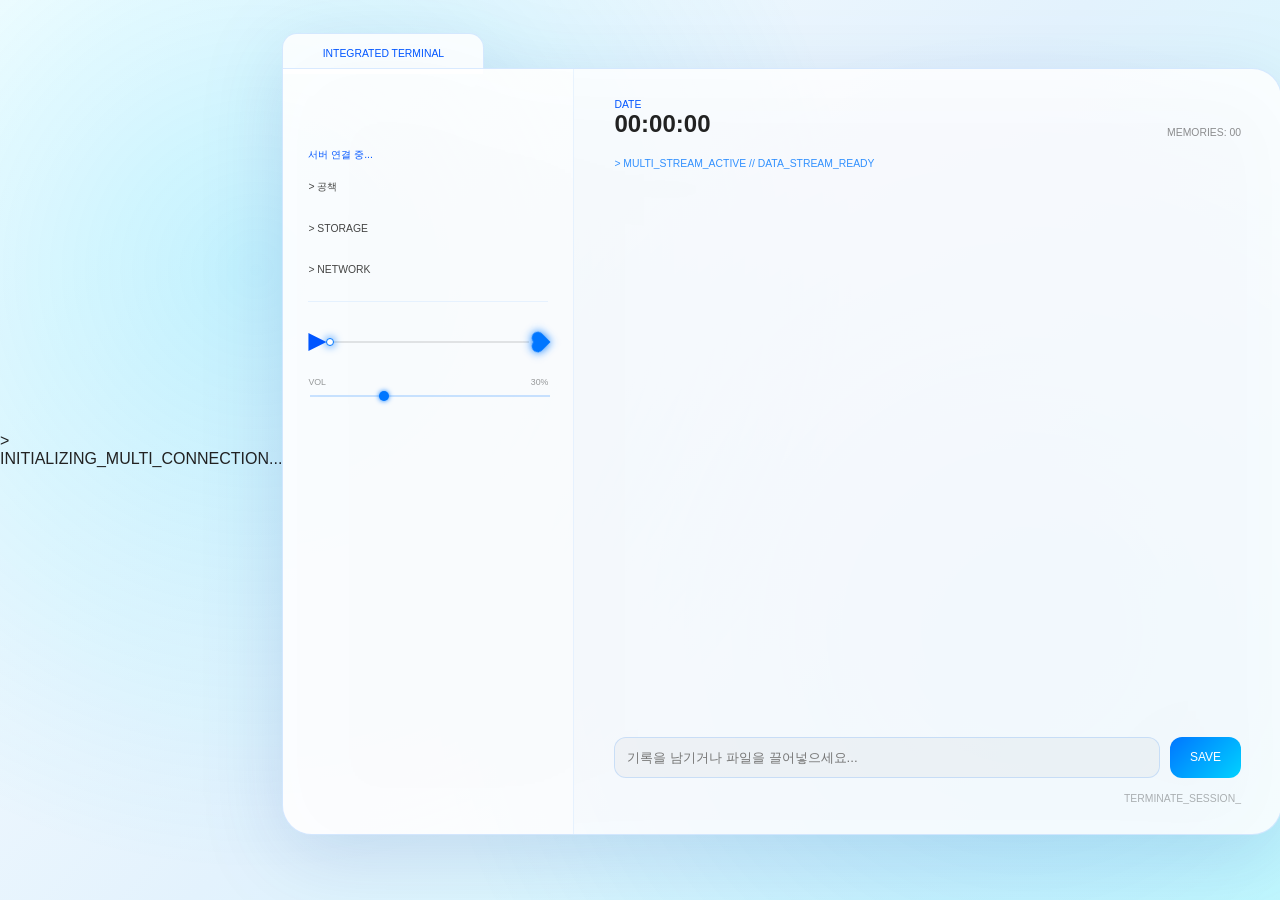
==== commit 1cba50d2: "Remove settings panel for user profile Removed user profile settings panel from the HTML." ====
--- a/main.html
+++ b/main.html
@@ -144,13 +144,6 @@
                     <div class="menu-item" onclick="window.handleMenu('DASHBOARD')">> 공책</div><br>
                     <div class="menu-item" onclick="window.handleMenu('STORAGE')">> STORAGE</div><br>
                     <div class="menu-item" onclick="window.handleMenu('NETWORK')">> NETWORK</div>
-                </div>
-
-                <div class="settings-panel">
-                    <div class="settings-title">> CONFIG_USER_PROFILE</div>
-                    <input type="text" id="edit-name" class="setting-input" placeholder="이름 변경..." oninput="window.updateProfile()">
-                    <input type="text" id="edit-icon" class="setting-input" placeholder="아이콘(이모지/URL)..." oninput="window.updateProfile()">
-                    <input type="text" id="edit-xurl" class="setting-input" placeholder="X(트위터) 주소 변경..." oninput="window.updateProfile()">
                 </div>
 
                 <div class="music-section">
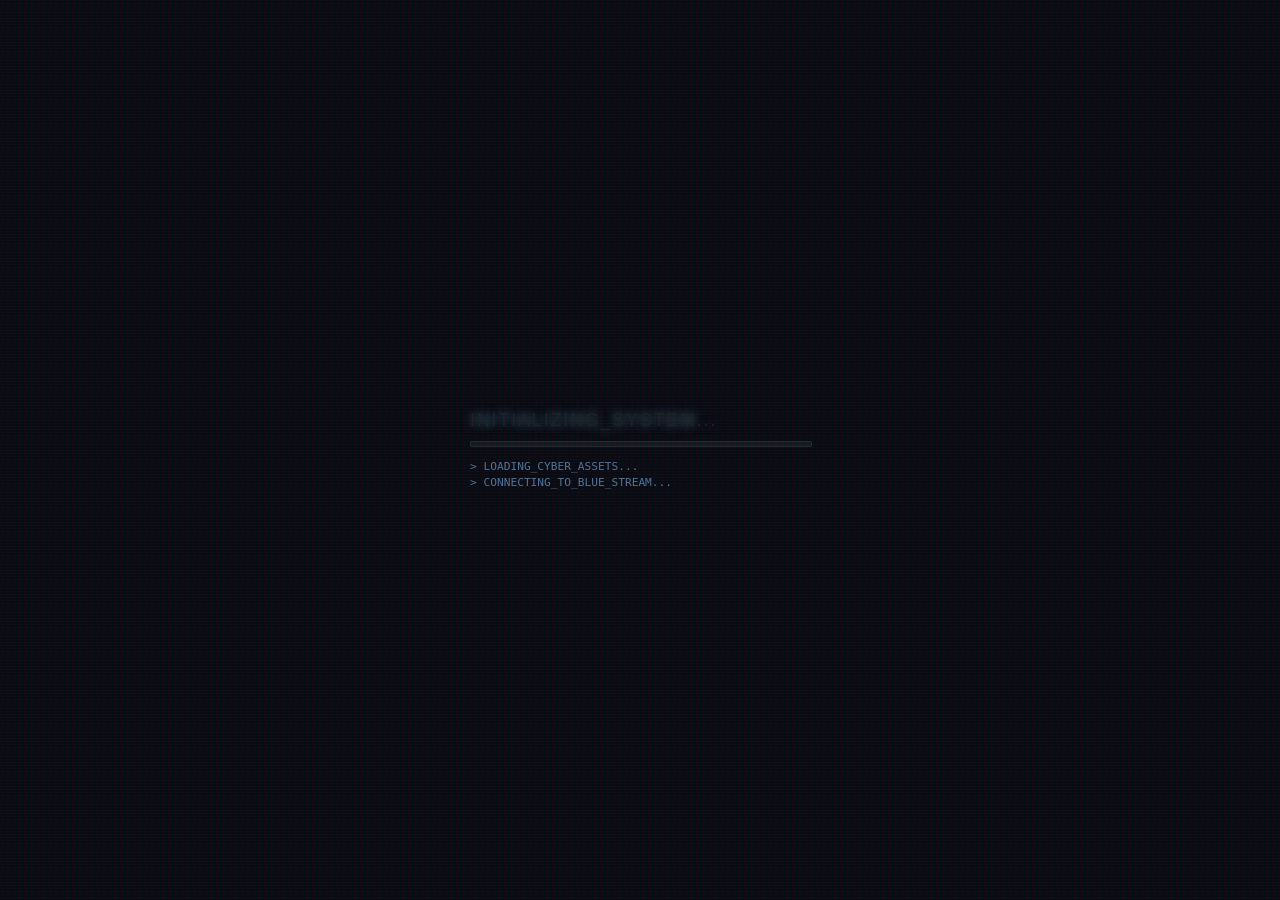
==== commit 8bc380a7: "Add boot loader with animated loading messages" ====
--- a/main.html
+++ b/main.html
@@ -61,21 +61,31 @@
             min-height: 32px;
             align-items: center;
         }
-        .user-avatar-btn {
-            width: 32px;
-            height: 32px;
-            border-radius: 50%;
-            background: linear-gradient(135deg, var(--main-pink), var(--main-purple));
-            display: flex;
-            align-items: center;
-            justify-content: center;
-            font-size: 14px;
-            border: 2px solid rgba(255,255,255,0.2);
-            cursor: pointer;
-            box-shadow: 0 0 8px rgba(255, 126, 185, 0.3);
-            transition: transform 0.2s, box-shadow 0.2s;
-            position: relative;
-        }
+       .user-avatar-btn {
+    width: 32px;
+    height: 32px;
+    border-radius: 50% !important; /* 무조건 완벽한 동그라미 유지 */
+    background: linear-gradient(135deg, var(--main-pink), var(--main-purple));
+    display: flex;
+    align-items: center;
+    justify-content: center;
+    font-size: 14px;
+    border: 2px solid rgba(255,255,255,0.2);
+    cursor: pointer;
+    box-shadow: 0 0 8px rgba(255, 126, 185, 0.3);
+    transition: transform 0.2s, box-shadow 0.2s;
+    position: relative;
+    overflow: hidden; /* 🌟 중요: 내부 네모난 이미지가 동그라미 밖으로 못 튀어나오게 자름 */
+}
+
+/* 🌟 혹시 없을 경우를 대비해 이미지 스타일도 확실하게 잡아줍니다 */
+.user-avatar-btn img {
+    width: 100% !important;
+    height: 100% !important;
+    object-fit: cover !important; /* 이미지가 찌그러지지 않고 꽉 차게 */
+    border-radius: 50% !important; /* 이미지 자체도 동그랗게 깎음 */
+    display: block;
+}
         .user-avatar-btn:hover {
             transform: scale(1.1);
             box-shadow: 0 0 15px var(--main-pink);
@@ -98,6 +108,78 @@
         .user-avatar-btn:hover .user-tooltip {
             display: block;
         }
+
+        /* --- 로딩 화면(부트 로더) 개편 스타일 --- */
+#boot-loader {
+    position: fixed;
+    top: 0; left: 0;
+    width: 100%; height: 100%;
+    background: #0a0e17; /* 배경색 통일 */
+    z-index: 9999;
+    display: flex;
+    flex-direction: column;
+    justify-content: center;
+    align-items: center;
+    transition: opacity 0.8s ease-out;
+}
+
+/* CRT 스캔라인 효과 */
+#boot-loader::after {
+    content: " "; display: block; position: absolute;
+    top: 0; left: 0; bottom: 0; right: 0;
+    background: linear-gradient(rgba(18, 16, 16, 0) 50%, rgba(0, 0, 0, 0.25) 50%), 
+                linear-gradient(90deg, rgba(255, 0, 0, 0.06), rgba(0, 255, 0, 0.02), rgba(0, 0, 255, 0.06));
+    z-index: 10000; background-size: 100% 3px, 6px 100%; pointer-events: none;
+}
+
+.loader-content {
+    width: 340px;
+    text-align: left;
+    position: relative;
+    z-index: 10001;
+}
+
+.loader-text-main {
+    font-family: 'GmarketSansBold', sans-serif;
+    font-size: 1.1rem;
+    color: var(--main-blue);
+    letter-spacing: 2px;
+    margin-bottom: 10px;
+    text-shadow: 0 0 10px rgba(112, 214, 255, 0.5);
+    animation: textPulse 1.5s infinite alternate;
+}
+
+@keyframes textPulse {
+    0% { opacity: 0.7; }
+    100% { opacity: 1; text-shadow: 0 0 15px var(--main-blue), 0 0 5px var(--main-pink); }
+}
+
+.loader-bar-bg {
+    width: 100%;
+    height: 4px;
+    background: rgba(255, 255, 255, 0.05);
+    border-radius: 2px;
+    overflow: hidden;
+    margin-bottom: 12px;
+    border: 1px solid rgba(112, 214, 255, 0.1);
+}
+
+.loader-bar-fill {
+    width: 0%;
+    height: 100%;
+    background: linear-gradient(90deg, var(--main-blue), var(--main-pink));
+    box-shadow: 0 0 15px var(--main-blue);
+    transition: width 0.3s ease;
+}
+
+.loader-log {
+    font-family: monospace;
+    font-size: 0.7rem;
+    color: #4e759a;
+    line-height: 1.5;
+    height: 32px;
+    overflow: hidden;
+}
     </style>
 </head>
 <body ondragover="event.preventDefault()" ondrop="window.handleDrop(event)">
@@ -130,7 +212,18 @@
     </div>
     
     <div id="system-log-bg"></div>
-    <div id="boot-loader"><div id="loader-text">> INITIALIZING_MULTI_CONNECTION...</div></div>
+   <div id="boot-loader">
+    <div class="loader-content">
+        <div class="loader-text-main" id="loader-msg">INITIALIZING_SYSTEM...</div>
+        <div class="loader-bar-bg">
+            <div class="loader-bar-fill" id="loader-bar"></div>
+        </div>
+        <div class="loader-log" id="loader-log">
+            > LOADING_CYBER_ASSETS...<br>
+            > CONNECTING_TO_BLUE_STREAM...
+        </div>
+    </div>
+</div>
 
     <div class="terminal-frame">
         <div class="content-wrapper">
@@ -701,10 +794,22 @@
         window.playSystemSound = function() {
             try {
                 const audioCtx = new (window.AudioContext || window.webkitAudioContext)();
-                const oscillator = audioCtx.createOscillator(); const gainNode = audioCtx.createGain();
-                oscillator.type = 'sine'; oscillator.frequency.setValueAtTime(850, audioCtx.currentTime);
-                gainNode.gain.setValueAtTime(0.05, audioCtx.currentTime); oscillator.connect(gainNode); gainNode.connect(audioCtx.destination);
-                oscillator.start(); oscillator.stop(audioCtx.currentTime + 0.1);
+                const oscillator = audioCtx.createOscillator(); 
+                const gainNode = audioCtx.createGain();
+                
+                oscillator.type = 'triangle'; // 조금 더 부드러운 아날로그 질감
+                oscillator.frequency.setValueAtTime(600, audioCtx.currentTime);
+                // 🌟 주파수를 순식간에 600에서 1100으로 올려서 '뿅' 소리를 만듦
+                oscillator.frequency.exponentialRampToValueAtTime(1100, audioCtx.currentTime + 0.08);
+                
+                gainNode.gain.setValueAtTime(0.04, audioCtx.currentTime);
+                gainNode.gain.linearRampToValueAtTime(0.0001, audioCtx.currentTime + 0.08);
+                
+                oscillator.connect(gainNode); 
+                gainNode.connect(audioCtx.destination);
+                
+                oscillator.start(); 
+                oscillator.stop(audioCtx.currentTime + 0.08);
             } catch (e) {}
         };
 
@@ -774,6 +879,42 @@
                 } else { location.href = "index.html"; }
             }
         };
+// --- 개편된 로딩 스크립트 ---
+        const loaderMessages = [
+            "ACCESSING_ARCHIVE...",
+            "DECRYPTING_STORED_DATA...",
+            "STABILIZING_INTERFACE...",
+            "SYNCING_MEMORIES...",
+            "WELCOME_BACK."
+        ];
+        
+        let loaderProgress = 0;
+        const loaderBar = document.getElementById('loader-bar');
+        const loaderMsg = document.getElementById('loader-msg');
+        
+        const loaderInterval = setInterval(() => {
+            loaderProgress += Math.floor(Math.random() * 15) + 5;
+            if (loaderProgress >= 100) {
+                loaderProgress = 100;
+                clearInterval(loaderInterval);
+                setTimeout(finishLoading, 400);
+            }
+            if(loaderBar) loaderBar.style.width = loaderProgress + "%";
+            
+            // 메시지 순차 변경
+            const msgIdx = Math.floor((loaderProgress / 100) * loaderMessages.length);
+            if(loaderMsg && loaderMessages[msgIdx]) loaderMsg.innerText = loaderMessages[msgIdx];
+        }, 150);
+
+        function finishLoading() {
+            const loader = document.getElementById('boot-loader');
+            if(loader) {
+                loader.style.opacity = "0";
+                setTimeout(() => loader.remove(), 800);
+            }
+            window.systemLog("SYSTEM_BOOT_COMPLETE");
+        }
+      
     </script>
 </body>
 </html>
